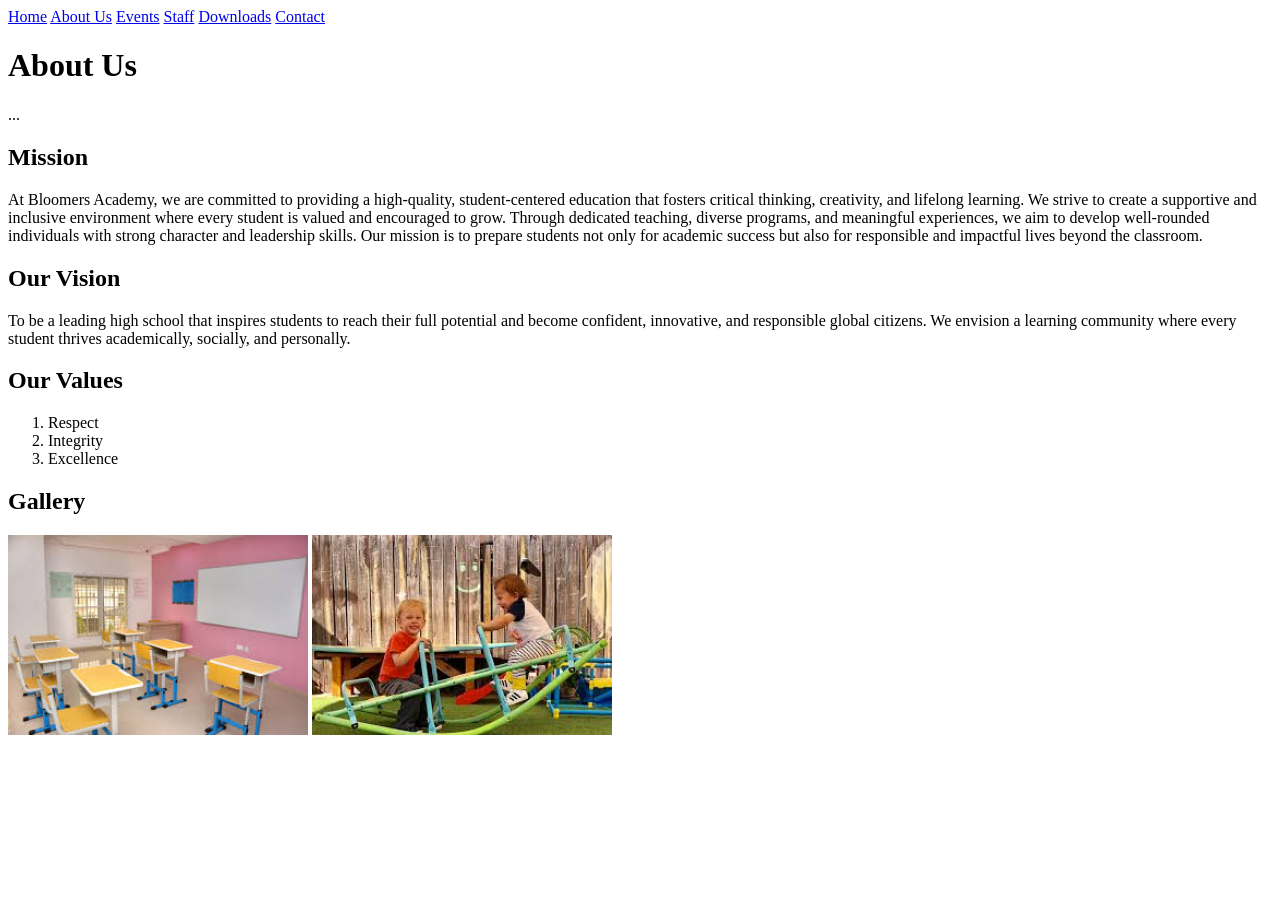
==== about_us.html @ 60ad7761 "I have updated the About us Page." ====
<!DOCTYPE html>
<html lang="en">
<head>
<meta charset="UTF-8">
<title>About Us</title>
<link rel="stylesheet" href="style.css">
</head>
<body>
<a href="index.html">Home</a>
<a href="about_us.html">About Us</a>
<a href="events.html">Events</a>
<a href="staff.html">Staff</a>
<a href="downloads.html">Downloads</a>
<a href="contact.html">Contact</a>
<header>
<h1>About Us</h1>
<nav>...</nav>
</header>

<section>
<h2>Mission</h2>
<p>At Bloomers Academy, we are committed to providing a high-quality, student-centered education that fosters 
            critical thinking, creativity, and lifelong learning. We strive to create a supportive and inclusive 
            environment where every student is valued and encouraged to grow. Through dedicated teaching, diverse 
            programs, and meaningful experiences, we aim to develop well-rounded individuals with strong character 
            and leadership skills. Our mission is to prepare students not only for academic success but also for 
            responsible and impactful lives beyond the classroom.
        </p>
</section>

<section>  
     <h1>Our Vision</h1>
    <p>To be a leading high school that inspires students to reach their full potential and become confident, 
            innovative, and responsible global citizens. We envision a learning community where every student 
            thrives academically, socially, and personally.
    </p>
</section>
    
<section>
<h2>Our Values</h2>
<ol>
<li>Respect</li>
<li>Integrity</li>
<li>Excellence</li>
</ol>
</section>

<section>
<h2>Gallery</h2>
<img src="images/classroom.jpg" width="300">
<img src="images/playground.jpg" width="300">
</section>

</body>
</html
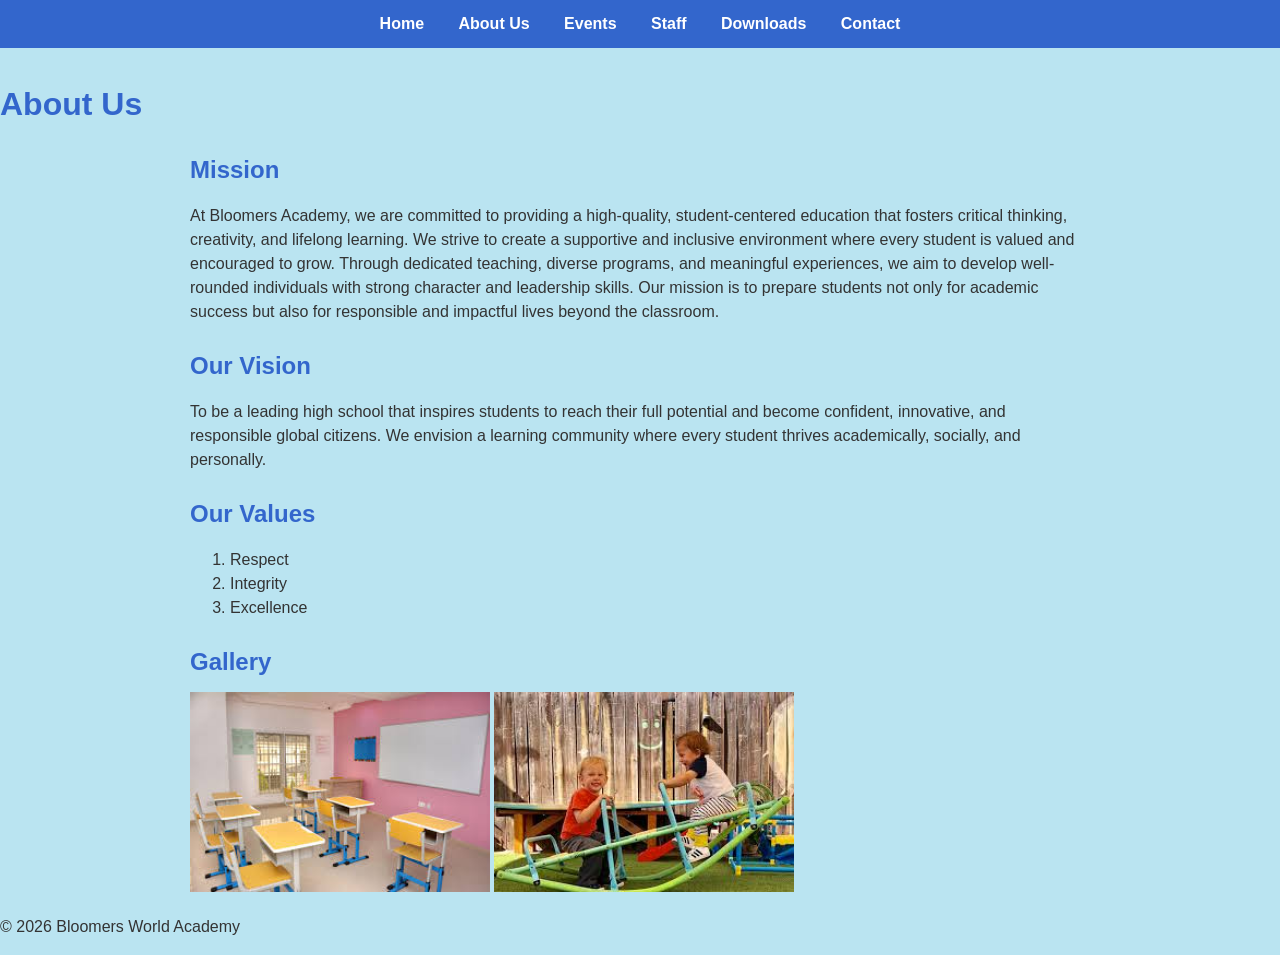
==== commit bffe7e02: "Ive tried to make the website a bit more uniform." ====
--- a/about_us.html
+++ b/about_us.html
@@ -1,55 +1,61 @@
 <!DOCTYPE html>
 <html lang="en">
 <head>
-<meta charset="UTF-8">
-<title>About Us</title>
-<link rel="stylesheet" href="style.css">
+        <meta charset="UTF-8">
+        <title>About Us</title>
+        <link rel="stylesheet" href="stylesheet/style.css">
 </head>
 <body>
-<a href="index.html">Home</a>
-<a href="about_us.html">About Us</a>
-<a href="events.html">Events</a>
-<a href="staff.html">Staff</a>
-<a href="downloads.html">Downloads</a>
-<a href="contact.html">Contact</a>
-<header>
-<h1>About Us</h1>
-<nav>...</nav>
-</header>
+        <nav>
+                <a href="index.html">Home</a>
+                <a href="about_us.html">About Us</a>
+                <a href="events.html">Events</a>
+                <a href="staff.html">Staff</a>
+                <a href="downloads.html">Downloads</a>
+                <a href="contact.html">Contact</a>
+        </nav>
+        <header>
+                <h1>About Us</h1>
+        </header>
+        <div class="center-container">
+  <section>
+    <h2>Mission</h2>
+    <p>At Bloomers Academy, we are committed to providing a high-quality, student-centered education that fosters 
+                critical thinking, creativity, and lifelong learning. We strive to create a supportive and inclusive 
+                environment where every student is valued and encouraged to grow. Through dedicated teaching, diverse 
+                programs, and meaningful experiences, we aim to develop well-rounded individuals with strong character 
+                and leadership skills. Our mission is to prepare students not only for academic success but also for 
+                responsible and impactful lives beyond the classroom.</p>
+  </section>
 
+  <section>
+    <h1>Our Vision</h1>
+    <p>To be a leading high school that inspires students to reach their full potential and become confident, 
+                innovative, and responsible global citizens. We envision a learning community where every student 
+                thrives academically, socially, and personally.</p>
+  </section>
 <section>
-<h2>Mission</h2>
-<p>At Bloomers Academy, we are committed to providing a high-quality, student-centered education that fosters 
-            critical thinking, creativity, and lifelong learning. We strive to create a supportive and inclusive 
-            environment where every student is valued and encouraged to grow. Through dedicated teaching, diverse 
-            programs, and meaningful experiences, we aim to develop well-rounded individuals with strong character 
-            and leadership skills. Our mission is to prepare students not only for academic success but also for 
-            responsible and impactful lives beyond the classroom.
-        </p>
-</section>
+        <h2>Our Values</h2>
+        <ol>
+                <li>Respect</li>
+                <li>Integrity</li>
+                <li>Excellence</li>
+        </ol>
+        </section>
+        <section>
+        <h2>Gallery</h2>
+        <img src="images/classroom.jpg" width="300">
+        <img src="images/playground.jpg" width="300">
+        </section>
+  <!-- Other sections -->
+</div>
+       
+        
+        
 
-<section>  
-     <h1>Our Vision</h1>
-    <p>To be a leading high school that inspires students to reach their full potential and become confident, 
-            innovative, and responsible global citizens. We envision a learning community where every student 
-            thrives academically, socially, and personally.
-    </p>
-</section>
-    
-<section>
-<h2>Our Values</h2>
-<ol>
-<li>Respect</li>
-<li>Integrity</li>
-<li>Excellence</li>
-</ol>
-</section>
-
-<section>
-<h2>Gallery</h2>
-<img src="images/classroom.jpg" width="300">
-<img src="images/playground.jpg" width="300">
-</section>
-
+        
+<footer>
+<p>&copy; 2026 Bloomers World Academy</p>
+</footer>
 </body>
 </html
--- a/stylesheet/style.css
+++ b/stylesheet/style.css
@@ -0,0 +1,60 @@
+body {
+  font-family: Arial, sans-serif;
+  line-height: 1.5;
+  margin: 0;
+  background-color: rgb(186, 228, 241);
+  color: #333333;
+}
+
+.welcome-section {
+  width: 100%;
+  text-align: center;
+}
+
+.full-width-img {
+  width: 100%;
+  height: auto;
+  display: block;
+}
+
+h1, h2 {
+  color: #3366cc;
+  margin-top: 1em;
+  margin-bottom: 0.5em;
+}
+
+nav a:hover {
+  color: #ff6600;
+}
+
+.p1 {
+  font-family: "Times New Roman", Times, serif;
+}
+nav {
+  background-color: #3366cc;
+  padding: 12px;
+  text-align: center;
+}
+
+nav a {
+  color: white;
+  text-decoration: none;
+  margin: 0 15px;
+  font-weight: bold;
+}
+form {
+  width: 50%;
+  margin: auto;
+  padding: 20px;
+}
+
+input, select, textarea {
+  width: 100%;
+  padding: 8px;
+  margin-top: 5px;
+}
+.center-container {
+  max-width: 900px;
+  margin: 0 auto;
+  padding: 0 20px;
+}
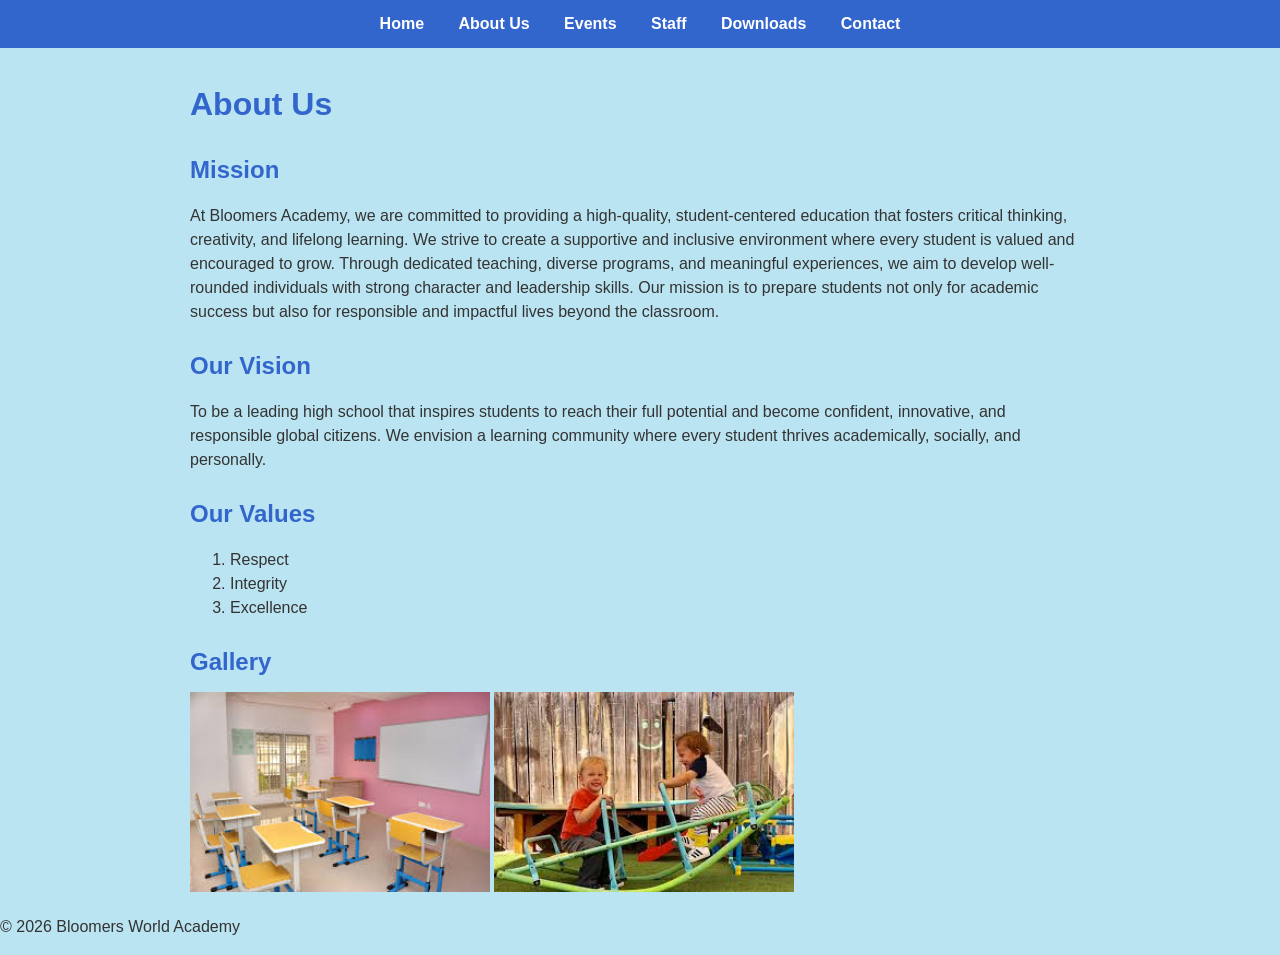
==== commit 5e3086dd: "Refactor code structure for improved readability and maintainability" ====
--- a/about_us.html
+++ b/about_us.html
@@ -14,10 +14,11 @@
                 <a href="downloads.html">Downloads</a>
                 <a href="contact.html">Contact</a>
         </nav>
+        <div class="center-container">
         <header>
                 <h1>About Us</h1>
         </header>
-        <div class="center-container">
+        
   <section>
     <h2>Mission</h2>
     <p>At Bloomers Academy, we are committed to providing a high-quality, student-centered education that fosters 
--- a/stylesheet/style.css
+++ b/stylesheet/style.css
@@ -8,7 +8,40 @@
 
 .welcome-section {
   width: 100%;
-  text-align: center;
+  body {
+  font-family: Arial, sans-serif;
+  line-height: 1.5;
+  margin: 0;
+  background-color: rgb(186, 228, 241);
+  color: #333333;
+}
+
+.welcome-section {
+  width: 100%;
+  text-align: center;
+}
+
+.full-width-img {
+  width: 100%;
+  height: auto;
+  display: block;
+}
+
+h1, h2 {
+  color: #3366cc;
+  margin-top: 1em;
+  margin-bottom: 0.5em;
+  body {
+  font-family: Arial, sans-serif;
+  line-height: 1.5;
+  margin: 0;
+  background-color: rgb(186, 228, 241);
+  color: #333333;
+}
+
+.welcome-section {
+  width: 100%;
+  
 }
 
 .full-width-img {
@@ -57,4 +90,133 @@
   max-width: 900px;
   margin: 0 auto;
   padding: 0 20px;
+}
+}
+
+nav a:hover {
+  color: #ff6600;
+}
+
+.p1 {
+  font-family: "Times New Roman", Times, serif;
+}
+nav {
+  background-color: #3366cc;
+  padding: 12px;
+  text-align: center;
+}
+
+nav a {
+  color: white;
+  text-decoration: none;
+  margin: 0 15px;
+  font-weight: bold;
+}
+form {
+  width: 50%;
+  margin: auto;
+  padding: 20px;
+}
+
+input, select, textarea {
+  width: 100%;
+  padding: 8px;
+  margin-top: 5px;
+}
+.center-container {
+  max-width: 900px;
+  margin: 0 auto;
+  padding: 0 20px;
+}
+}
+
+.full-width-img {
+  width: 100%;
+  height: auto;
+  display: block;
+}
+
+h1, h2 {
+  color: #3366cc;
+  margin-top: 1em;
+  margin-bottom: 0.5em;
+}
+
+nav a:hover {
+  color: #ff6600;
+}
+
+.p1 {
+  font-family: "Times New Roman", Times, serif;
+}
+nav {
+  background-color: #3366cc;
+  padding: 12px;
+  text-align: center;
+}
+
+nav a {
+  color: white;
+  text-decoration: none;
+  margin: 0 15px;
+  font-weight: bold;
+}
+form {
+  width: 50%;
+  margin: auto;
+  padding: 20px;
+}
+
+input, select, textarea {
+  width: 100%;
+  padding: 8px;
+  margin-top: 5px;
+}
+.center-container {
+  max-width: 900px;
+  margin: 0 auto;
+  padding: 0 20px;
+}
+.hero-section {
+    background-image: url("https://lh3.googleusercontent.com/gps-cs-s/APNQkAGECk-vHQKaql86nRbF1qEGCq71qpd2NiPC_jyBgoPblrcABME7MGBXYdKrewgHQAsYqxAiirZ9kmC6X_C2wdOv6RscYN9aNkr2YcPl88HD5ZiA0Sn3aTAgO3O2PaePSSBV2Rf_=s680-w680-h510-rw"); */
+    /* background-image: url("images/School Building.jpg"); */
+    background-size: cover;
+    background-position: center;
+    background-attachment: fixed;
+    min-height: 50vh;
+    display: flex;
+    align-items: center;
+    justify-content: center;
+    color: rgb(255, 255, 255);
+    text-align: center;
+}
+
+.content-section {
+    background: rgb(255, 255, 255);
+    padding: 60px 20px;
+}
+.hero-section h1 {
+    color: white;
+    font-size: 3rem;
+    text-shadow: 2px 2px 6px black;
+}
+
+.hero-section p {
+    color: white;
+    font-size: 1.3rem;
+}
+.hero-section {
+    position: relative;
+}
+
+.hero-section::before {
+    content: "";
+    position: absolute;
+    inset: 0;
+    background: rgba(107, 107, 107, 0.4);
+}
+
+.hero-section div {
+    position: relative;
+    z-index: 2;
 }
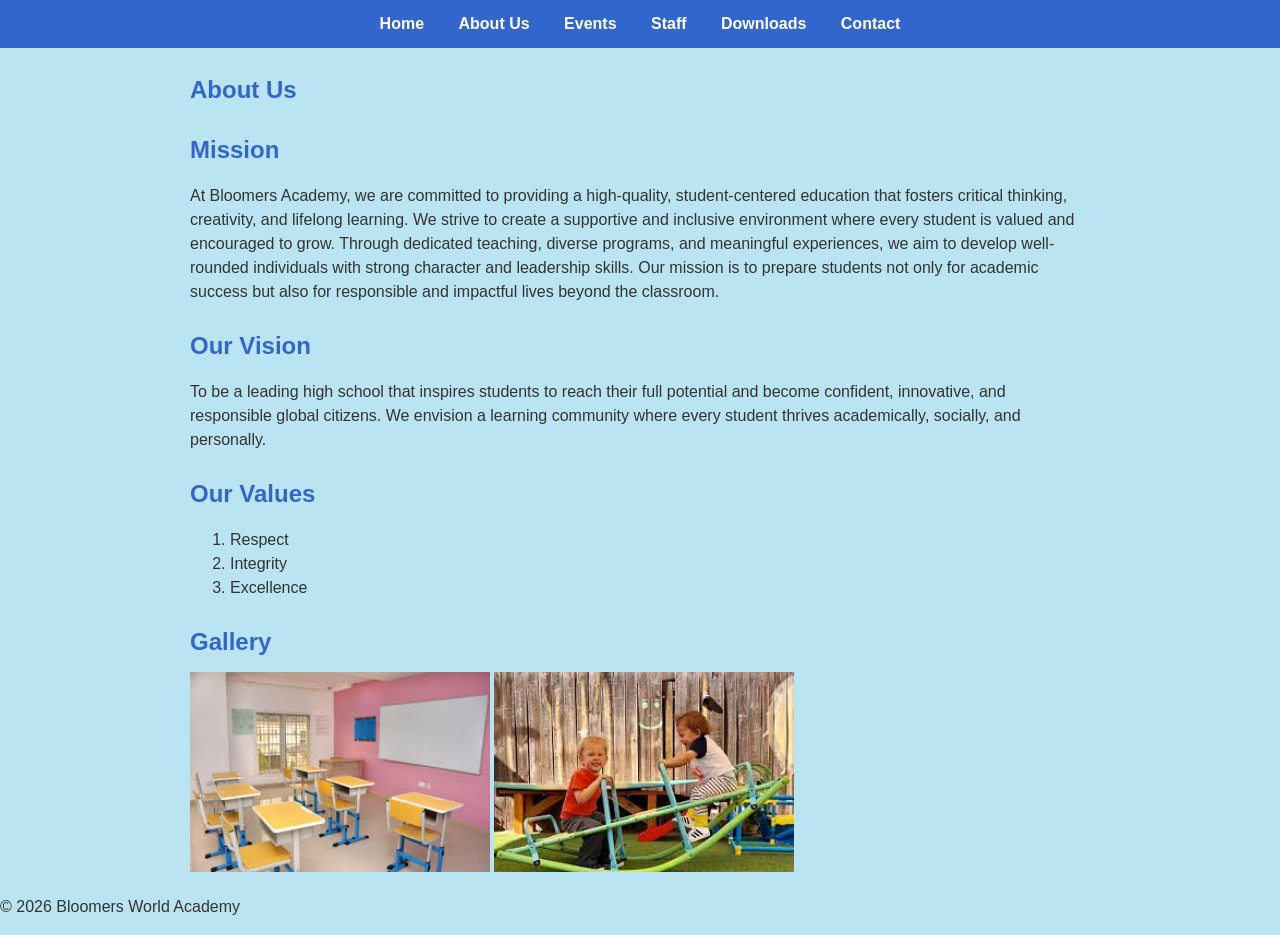
==== commit 4aa831af: "Just sync" ====
--- a/about_us.html
+++ b/about_us.html
@@ -15,10 +15,11 @@
                 <a href="contact.html">Contact</a>
         </nav>
         <div class="center-container">
+                <section class="hero-sectionmin-height: 400px;">
         <header>
                 <h1>About Us</h1>
         </header>
-        
+        </section>
   <section>
     <h2>Mission</h2>
     <p>At Bloomers Academy, we are committed to providing a high-quality, student-centered education that fosters 
--- a/stylesheet/style.css
+++ b/stylesheet/style.css
@@ -178,8 +178,7 @@
   padding: 0 20px;
 }
 .hero-section {
-    background-image: url("https://lh3.googleusercontent.com/gps-cs-s/APNQkAGECk-vHQKaql86nRbF1qEGCq71qpd2NiPC_jyBgoPblrcABME7MGBXYdKrewgHQAsYqxAiirZ9kmC6X_C2wdOv6RscYN9aNkr2YcPl88HD5ZiA0Sn3aTAgO3O2PaePSSBV2Rf_=s680-w680-h510-rw"); */
-    /* background-image: url("images/School Building.jpg"); */
+    background-image: url("https://lh3.googleusercontent.com/gps-cs-s/APNQkAGECk-vHQKaql86nRbF1qEGCq71qpd2NiPC_jyBgoPblrcABME7MGBXYdKrewgHQAsYqxAiirZ9kmC6X_C2wdOv6RscYN9aNkr2YcPl88HD5ZiA0Sn3aTAgO3O2PaePSSBV2Rf_=s680-w680-h510-rw");
     background-size: cover;
     background-position: center;
     background-attachment: fixed;
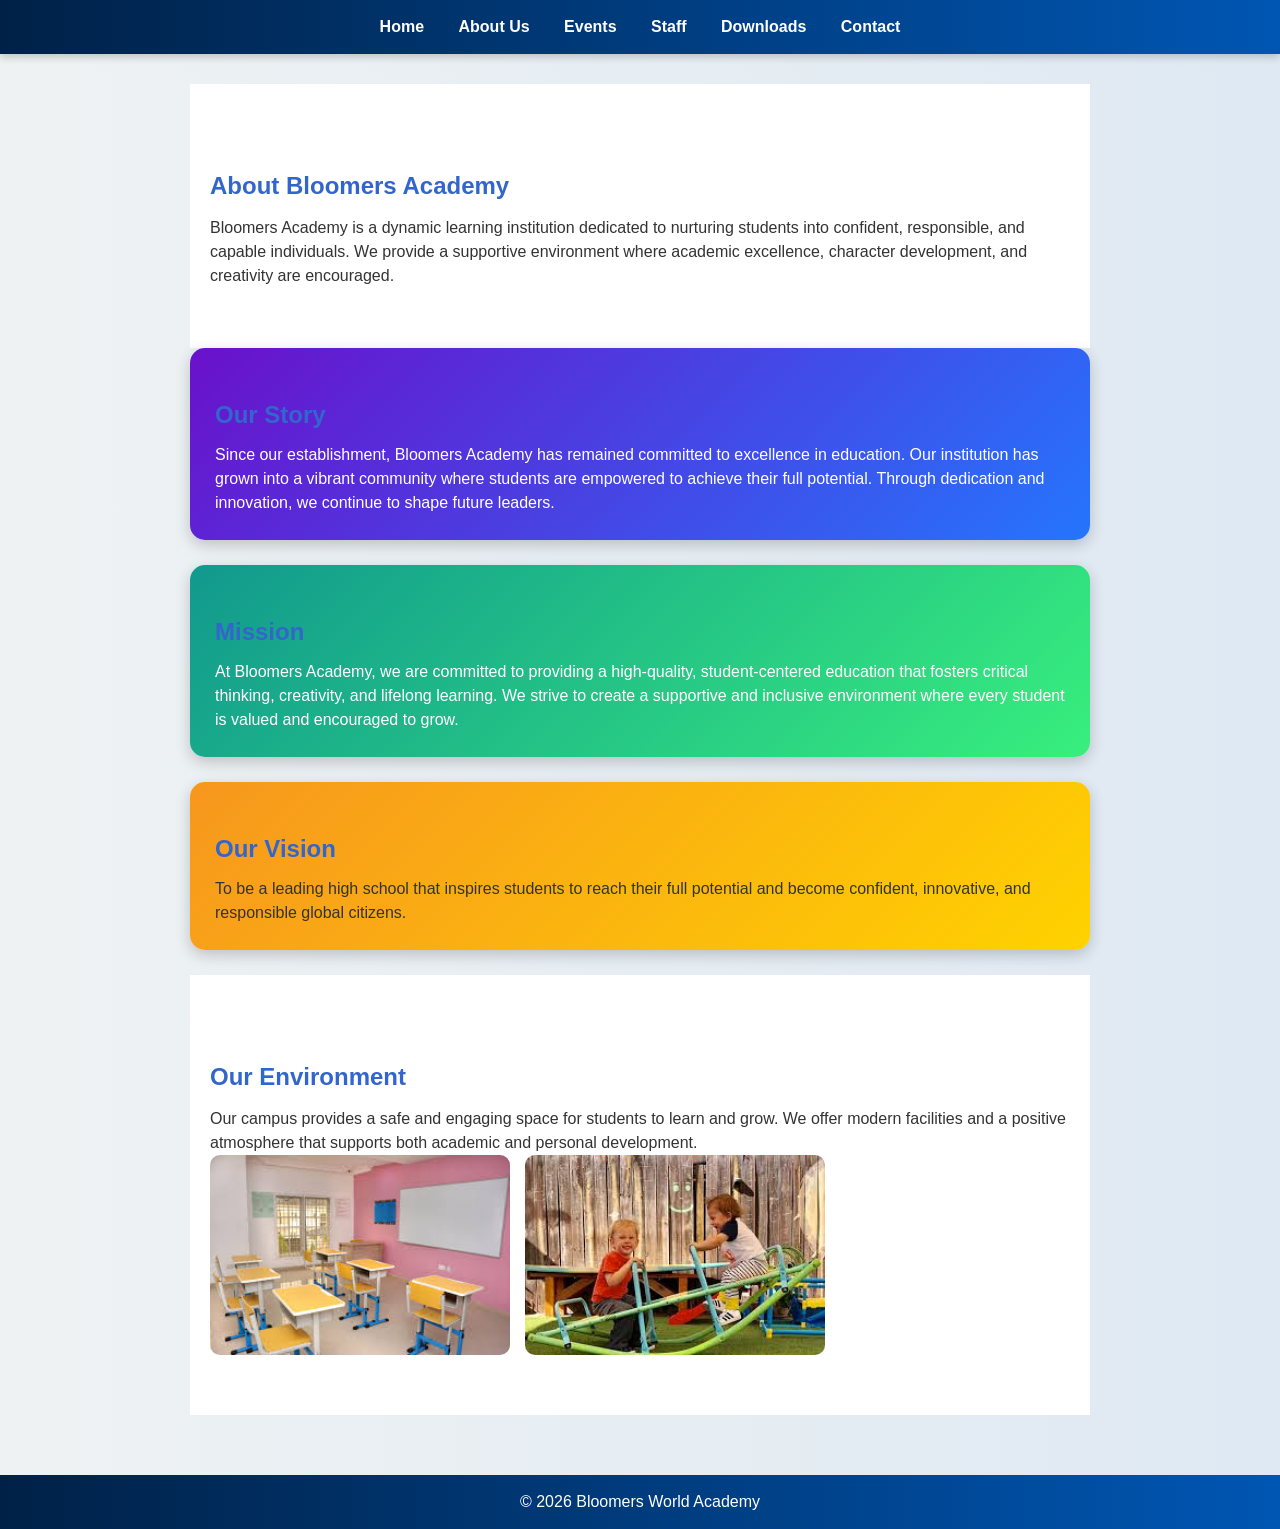
==== commit d53047b0: "All page Edited" ====
--- a/about_us.html
+++ b/about_us.html
@@ -1,63 +1,83 @@
 <!DOCTYPE html>
 <html lang="en">
 <head>
-        <meta charset="UTF-8">
-        <title>About Us</title>
-        <link rel="stylesheet" href="stylesheet/style.css">
+    <meta charset="UTF-8">
+    <title>About Us</title>
+    <link rel="stylesheet" href="stylesheet/style.css">
 </head>
+
 <body>
-        <nav>
-                <a href="index.html">Home</a>
-                <a href="about_us.html">About Us</a>
-                <a href="events.html">Events</a>
-                <a href="staff.html">Staff</a>
-                <a href="downloads.html">Downloads</a>
-                <a href="contact.html">Contact</a>
-        </nav>
-        <div class="center-container">
-                <section class="hero-sectionmin-height: 400px;">
-        <header>
-                <h1>About Us</h1>
-        </header>
-        </section>
-  <section>
-    <h2>Mission</h2>
-    <p>At Bloomers Academy, we are committed to providing a high-quality, student-centered education that fosters 
-                critical thinking, creativity, and lifelong learning. We strive to create a supportive and inclusive 
-                environment where every student is valued and encouraged to grow. Through dedicated teaching, diverse 
-                programs, and meaningful experiences, we aim to develop well-rounded individuals with strong character 
-                and leadership skills. Our mission is to prepare students not only for academic success but also for 
-                responsible and impactful lives beyond the classroom.</p>
-  </section>
 
-  <section>
-    <h1>Our Vision</h1>
-    <p>To be a leading high school that inspires students to reach their full potential and become confident, 
-                innovative, and responsible global citizens. We envision a learning community where every student 
-                thrives academically, socially, and personally.</p>
-  </section>
-<section>
-        <h2>Our Values</h2>
-        <ol>
-                <li>Respect</li>
-                <li>Integrity</li>
-                <li>Excellence</li>
-        </ol>
-        </section>
-        <section>
-        <h2>Gallery</h2>
-        <img src="images/classroom.jpg" width="300">
-        <img src="images/playground.jpg" width="300">
-        </section>
-  <!-- Other sections -->
+<nav>
+    <a href="index.html">Home</a>
+    <a href="about_us.html">About Us</a>
+    <a href="events.html">Events</a>
+    <a href="staff.html">Staff</a>
+    <a href="downloads.html">Downloads</a>
+    <a href="contact.html">Contact</a>
+</nav>
+
+<div class="center-container">
+
+    <!-- SIMPLE HEADER (NOT HERO STYLE) -->
+    <section class="content-section">
+        <h1>About Bloomers Academy</h1>
+        <p>
+            Bloomers Academy is a dynamic learning institution dedicated to nurturing students into confident,
+            responsible, and capable individuals. We provide a supportive environment where academic excellence,
+            character development, and creativity are encouraged.
+        </p>
+    </section>
+
+    <!-- SCHOOL STORY -->
+    <section class="card colorful">
+        <h2>Our Story</h2>
+        <p>
+            Since our establishment, Bloomers Academy has remained committed to excellence in education. 
+            Our institution has grown into a vibrant community where students are empowered to achieve their 
+            full potential. Through dedication and innovation, we continue to shape future leaders.
+        </p>
+    </section>
+
+    <!-- MISSION & VISION SIDE BY SIDE FEEL -->
+    <section class="card colorful">
+        <h2>Mission</h2>
+        <p>
+            At Bloomers Academy, we are committed to providing a high-quality, student-centered education that fosters 
+            critical thinking, creativity, and lifelong learning. We strive to create a supportive and inclusive 
+            environment where every student is valued and encouraged to grow.
+        </p>
+    </section>
+
+    <section class="card colorful">
+        <h2>Our Vision</h2>
+        <p>
+            To be a leading high school that inspires students to reach their full potential and become confident, 
+            innovative, and responsible global citizens.
+        </p>
+    </section>
+
+   
+
+    <!-- IMAGE + TEXT SECTION -->
+    <section class="content-section">
+        <h2>Our Environment</h2>
+        <p>
+            Our campus provides a safe and engaging space for students to learn and grow. 
+            We offer modern facilities and a positive atmosphere that supports both academic and personal development.
+        </p>
+
+        <div class="gallery">
+            <img src="images/classroom.jpg" alt="Classroom">
+            <img src="images/playground.jpg" alt="Playground">
+        </div>
+    </section>
+
 </div>
-       
-        
-        
 
-        
 <footer>
-<p>&copy; 2026 Bloomers World Academy</p>
+    <p>&copy; 2026 Bloomers World Academy</p>
 </footer>
+
 </body>
-</html+</html>
--- a/stylesheet/style.css
+++ b/stylesheet/style.css
@@ -41,6 +41,7 @@
 
 .welcome-section {
   width: 100%;
+  text-align: center;
   
 }
 
@@ -50,10 +51,11 @@
   display: block;
 }
 
-h1, h2 {
+h1, h2, h3 {
   color: #3366cc;
   margin-top: 1em;
   margin-bottom: 0.5em;
+  text-align: center;
 }
 
 nav a:hover {
@@ -85,6 +87,7 @@
   width: 100%;
   padding: 8px;
   margin-top: 5px;
+  text-align: center;
 }
 .center-container {
   max-width: 900px;
@@ -218,4 +221,129 @@
 .hero-section div {
     position: relative;
     z-index: 2;
+}
+  /*Adding a little beauty to our Home page*/
+
+  
+* {
+    margin: 0;
+    padding: 0;
+    box-sizing: border-box;
+}
+
+
+body {
+    font-family: 'Segoe UI', sans-serif;
+    background: linear-gradient(to right, #eef2f3, #dfe9f3);
+    color: #333;
+}
+
+
+nav {
+    background: linear-gradient(to right, #002147, #0056b3);
+    padding: 15px;
+    text-align: center;
+    box-shadow: 0 3px 8px rgba(0,0,0,0.2);
+}
+
+nav a {
+    color: white;
+    text-decoration: none;
+    margin: 0 15px;
+    font-weight: bold;
+    transition: 0.3s;
+}
+
+nav a:hover {
+    color: #ffd700;
+}
+
+
+.center-container {
+    width: 85%;
+    margin: auto;
+    padding: 30px 0;
+}
+
+
+.hero-section {
+    background: linear-gradient(rgba(0,0,0,0.6), rgba(0,0,0,0.6)),
+                url('../images/classroom.jpg');
+    background-size: cover;
+    background-position: center;
+    color: white;
+    text-align: center;
+    padding: 100px 20px;
+    border-radius: 15px;
+    margin-bottom: 30px;
+    box-shadow: 0 5px 20px rgba(0,0,0,0.3);
+}
+
+.hero-section h1 {
+    font-size: 50px;
+    letter-spacing: 2px;
+}
+
+.hero-section p {
+    font-size: 18px;
+    margin-top: 10px;
+    color: #ffd700;
+}
+
+/* CARD DESIGN */
+.card {
+    padding: 25px;
+    margin-bottom: 25px;
+    border-radius: 15px;
+    color: white;
+    box-shadow: 0 5px 15px rgba(0,0,0,0.2);
+    transition: transform 0.3s, box-shadow 0.3s;
+}
+
+/* Bloomers COLORFUL CARDS */
+.colorful:nth-child(1) { background: linear-gradient(135deg, #ff7e5f, #feb47b); }
+.colorful:nth-child(2) { background: linear-gradient(135deg, #6a11cb, #2575fc); }
+.colorful:nth-child(3) { background: linear-gradient(135deg, #11998e, #38ef7d); }
+.colorful:nth-child(4) { background: linear-gradient(135deg, #f7971e, #ffd200); color: #333; }
+
+
+.card:hover {
+    transform: translateY(-5px);
+    box-shadow: 0 10px 25px rgba(0,0,0,0.3);
+}
+
+
+.card h2 {
+    margin-bottom: 10px;
+}
+
+
+ol {
+    padding-left: 20px;
+}
+
+
+.gallery {
+    display: flex;
+    gap: 15px;
+    flex-wrap: wrap;
+}
+
+.gallery img {
+    width: 300px;
+    border-radius: 10px;
+    transition: transform 0.3s;
+}
+
+.gallery img:hover {
+    transform: scale(1.1);
+}
+
+
+footer {
+    background: linear-gradient(to right, #002147, #0056b3);
+    color: white;
+    text-align: center;
+    padding: 15px;
+    margin-top: 30px;
 }
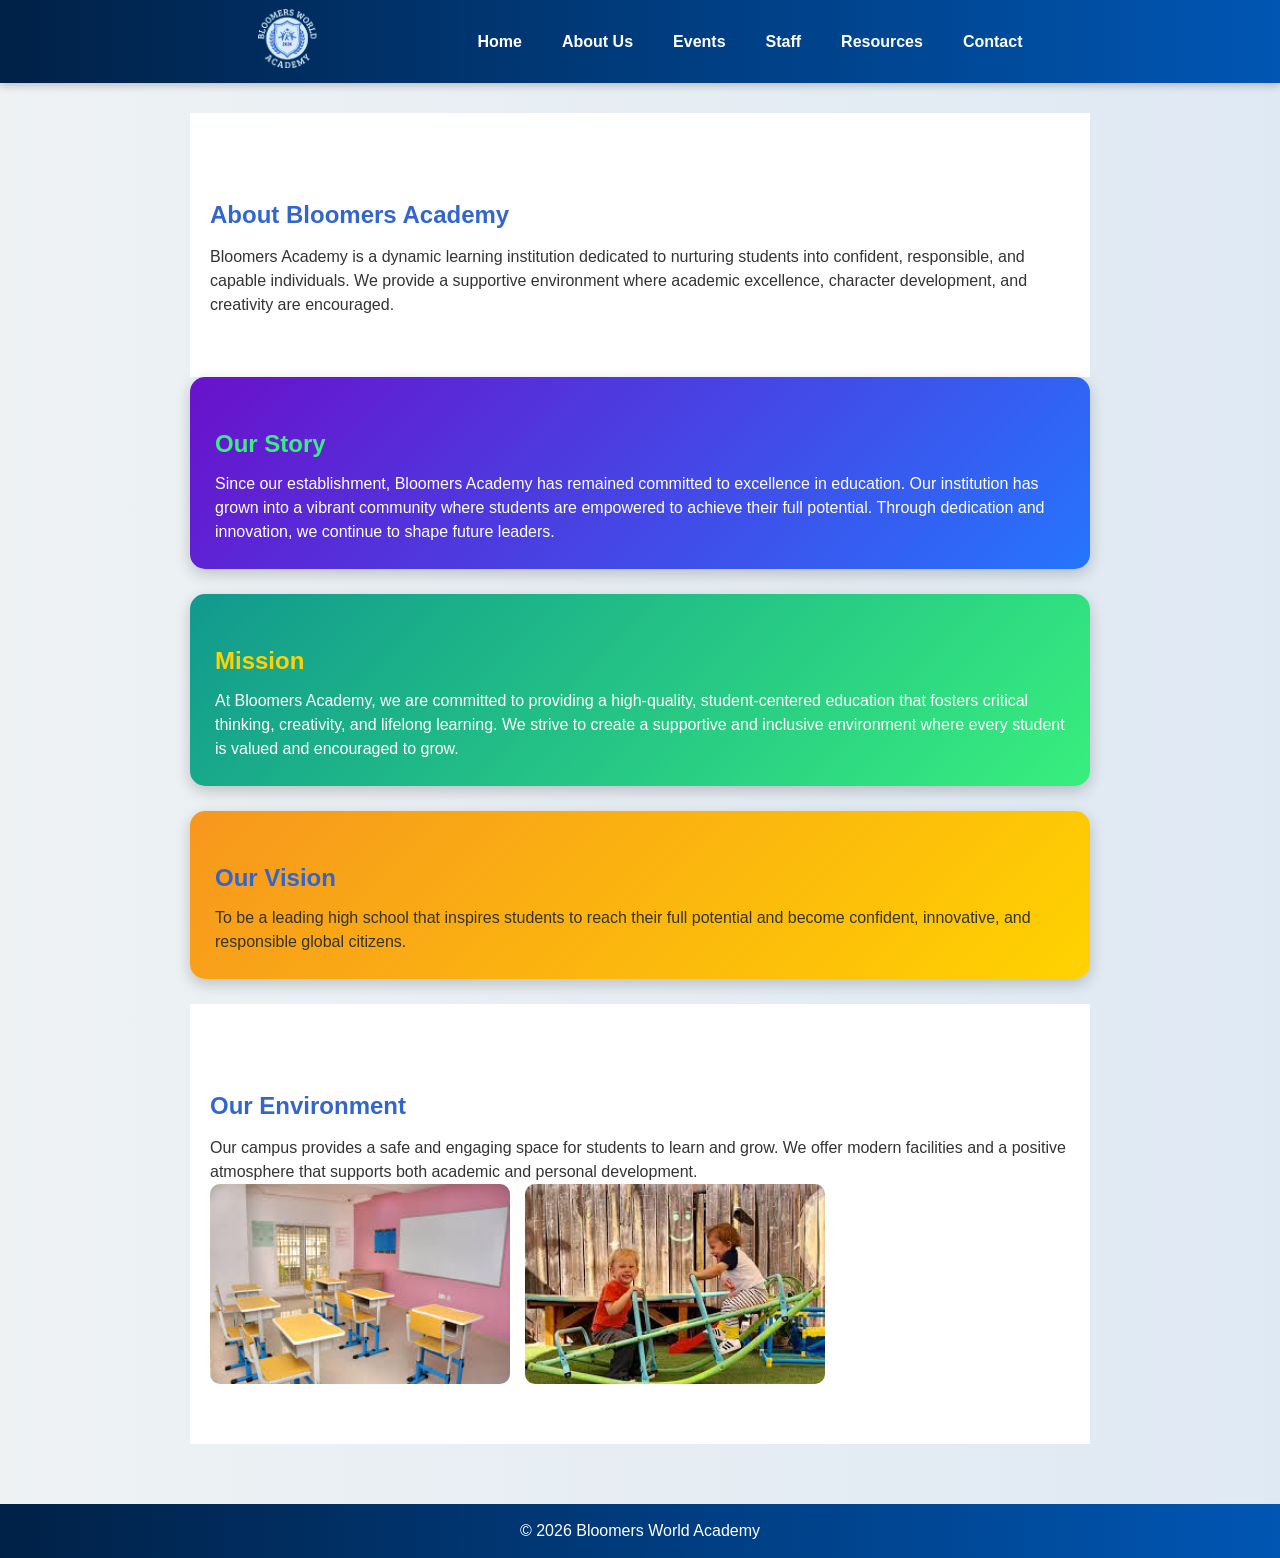
==== commit 52e45ab7: "I updated the navigation bar and ome imagery. I also added a logo." ====
--- a/about_us.html
+++ b/about_us.html
@@ -8,12 +8,17 @@
 
 <body>
 
-<nav>
+<!-- Navigation bar with logo-->
+<nav style="display: flex; align-items: center; justify-content: center; gap: 10px;">
+    <a href="index.html">
+        <img src="images\blmrslogooffset.png" alt="School Logo" width="180" 
+        height="60">
+    </a>
     <a href="index.html">Home</a>
     <a href="about_us.html">About Us</a>
     <a href="events.html">Events</a>
     <a href="staff.html">Staff</a>
-    <a href="downloads.html">Downloads</a>
+    <a href="downloads.html">Resources</a>
     <a href="contact.html">Contact</a>
 </nav>
 
@@ -31,7 +36,7 @@
 
     <!-- SCHOOL STORY -->
     <section class="card colorful">
-        <h2>Our Story</h2>
+        <h2 class="secondary">Our Story</h2>
         <p>
             Since our establishment, Bloomers Academy has remained committed to excellence in education. 
             Our institution has grown into a vibrant community where students are empowered to achieve their 
@@ -41,7 +46,7 @@
 
     <!-- MISSION & VISION SIDE BY SIDE FEEL -->
     <section class="card colorful">
-        <h2>Mission</h2>
+        <h2 class="tertiary">Mission</h2>
         <p>
             At Bloomers Academy, we are committed to providing a high-quality, student-centered education that fosters 
             critical thinking, creativity, and lifelong learning. We strive to create a supportive and inclusive 
@@ -50,7 +55,7 @@
     </section>
 
     <section class="card colorful">
-        <h2>Our Vision</h2>
+        <h2 class="quartenary">Our Vision</h2>
         <p>
             To be a leading high school that inspires students to reach their full potential and become confident, 
             innovative, and responsible global citizens.
--- a/stylesheet/style.css
+++ b/stylesheet/style.css
@@ -39,6 +39,8 @@
   color: #333333;
 }
 
+
+
 .welcome-section {
   width: 100%;
   text-align: center;
@@ -57,6 +59,8 @@
   margin-bottom: 0.5em;
   text-align: center;
 }
+
+
 
 nav a:hover {
   color: #ff6600;
@@ -138,12 +142,33 @@
   height: auto;
   display: block;
 }
-
+/* Colour controls for Colourful Containers*/
 h1, h2 {
   color: #3366cc;
   margin-top: 1em;
   margin-bottom: 0.5em;
 }
+/* ================================================== */
+/* secondary Colour controlls for visual accessibility*/
+/* ================================================== */
+h1.secondary, h2.secondary {  
+  color: #38ef7d
+}
+
+/* ================================================== */
+/* Tertiary Colour controlls for visual accessibility*/
+/* ================================================== */
+h1.tertiary, h2.tertiary {  
+  color: #ffd200
+}
+
+/* ================================================== */
+/* Tertiary Colour controlls for visual accessibility*/
+/* ================================================== */
+h1.quaternary, h2.quaternary {  
+  color: #2575fc
+}
+
 
 nav a:hover {
   color: #ff6600;
@@ -241,8 +266,8 @@
 
 nav {
     background: linear-gradient(to right, #002147, #0056b3);
-    padding: 15px;
-    text-align: center;
+    padding: 8px;
+    text-align: center; 
     box-shadow: 0 3px 8px rgba(0,0,0,0.2);
 }
 
@@ -265,10 +290,13 @@
     padding: 30px 0;
 }
 
+.hero-section p {
+    font-weight: bold;
+}
 
 .hero-section {
-    background: linear-gradient(rgba(0,0,0,0.6), rgba(0,0,0,0.6)),
-                url('../images/classroom.jpg');
+    background: linear-gradient(rgba(0,0,0,0.0), rgba(0,0,0,0.0)),
+                url('../images/School Building.jpg');
     background-size: cover;
     background-position: center;
     color: white;
@@ -346,4 +374,106 @@
     text-align: center;
     padding: 15px;
     margin-top: 30px;
+}
+
+
+.events-hero {
+    background: linear-gradient(rgba(0,0,0,0.6), rgba(0,0,0,0.6)),
+                url('../images/School Building.jpg');
+    background-size: cover;
+    background-position: center;
+    border-radius: 15px;
+    padding: 80px 20px;
+    text-align: center;
+    color: white;
+    margin-bottom: 30px;
+}
+
+.events-hero h1 {
+    font-size: 42px;
+    letter-spacing: 1px;
+}
+
+.events-hero p {
+    font-size: 18px;
+    margin-top: 10px;
+    color: #ffd700;
+}
+
+/* ============================= */
+/* EVENTS GRID LAYOUT */
+/* ============================= */
+
+.events-grid {
+    display: grid;
+    grid-template-columns: 1fr 1fr;
+    gap: 25px;
+}
+
+/* ============================= */
+/* EVENT BOXES */
+/* ============================= */
+
+.event-box {
+    background: white;
+    padding: 25px;
+    border-radius: 12px;
+    box-shadow: 0 4px 12px rgba(0,0,0,0.1);
+}
+
+/* HEADINGS */
+.event-box h2 {
+    margin-bottom: 15px;
+    color: #3366cc;
+}
+
+/* EVENT ITEMS */
+.event-item {
+    display: flex;
+    justify-content: space-between;
+    padding: 12px;
+    border-left: 4px solid #3366cc;
+    background: #f5f9ff;
+    margin-bottom: 10px;
+    border-radius: 6px;
+}
+
+/* DATE TAG */
+.date {
+    font-weight: bold;
+    color: #0056b3;
+}
+
+/* MUTED TEXT */
+.muted {
+    color: #777;
+    margin-bottom: 10px;
+}
+
+/* DROPDOWN */
+.event-box select {
+    width: 100%;
+    padding: 10px;
+    border-radius: 8px;
+    border: 1px solid #ccc;
+}
+
+/* NOTE BOX */
+.event-note {
+    margin-top: 15px;
+    font-size: 14px;
+    color: #555;
+    background: #eef4ff;
+    padding: 10px;
+    border-radius: 8px;
+}
+
+/* ============================= */
+/* RESPONSIVE */
+/* ============================= */
+
+@media (max-width: 768px) {
+    .events-grid {
+        grid-template-columns: 1fr;
+    }
 }
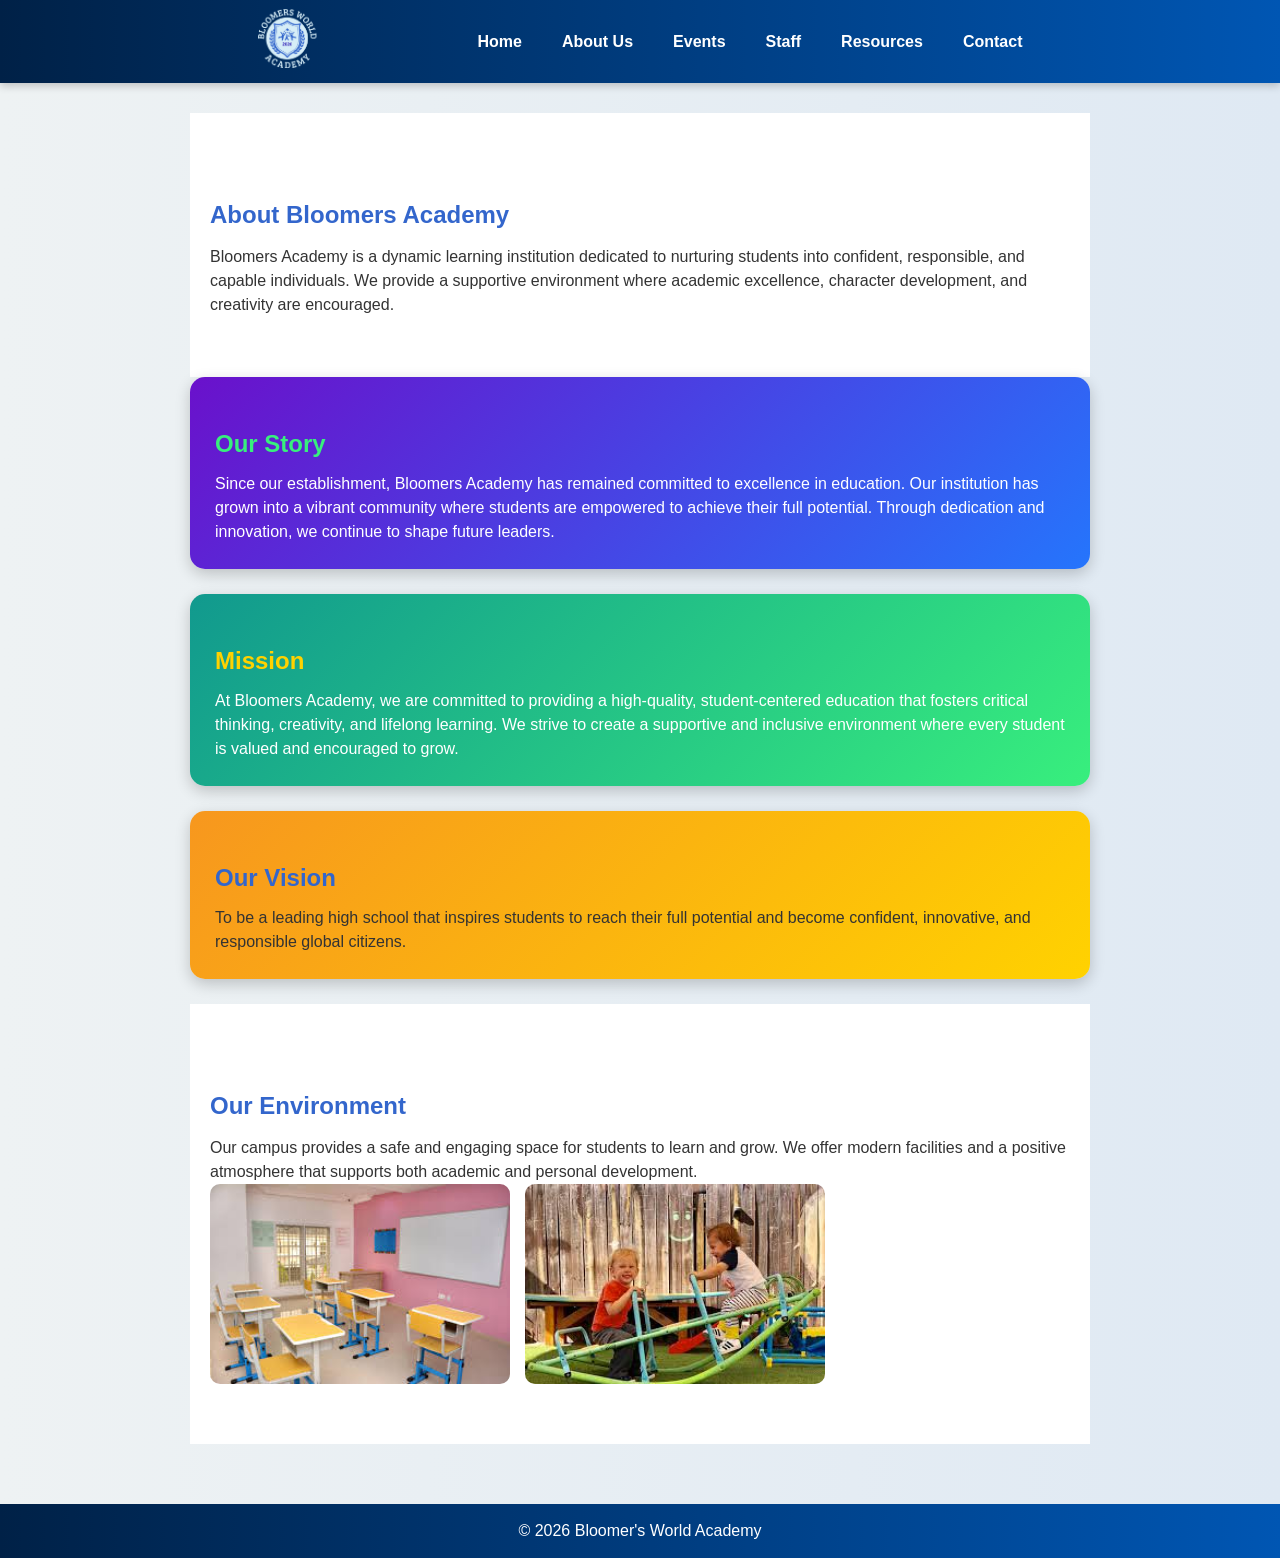
==== commit 50f920c1: "changed the identifier on all pages to "main"" ====
--- a/about_us.html
+++ b/about_us.html
@@ -18,7 +18,7 @@
     <a href="about_us.html">About Us</a>
     <a href="events.html">Events</a>
     <a href="staff.html">Staff</a>
-    <a href="downloads.html">Resources</a>
+    <a href="resources.html">Resources</a>
     <a href="contact.html">Contact</a>
 </nav>
 
@@ -81,7 +81,7 @@
 </div>
 
 <footer>
-    <p>&copy; 2026 Bloomers World Academy</p>
+    <p>&copy; 2026 Bloomer's World Academy</p>
 </footer>
 
 </body>
